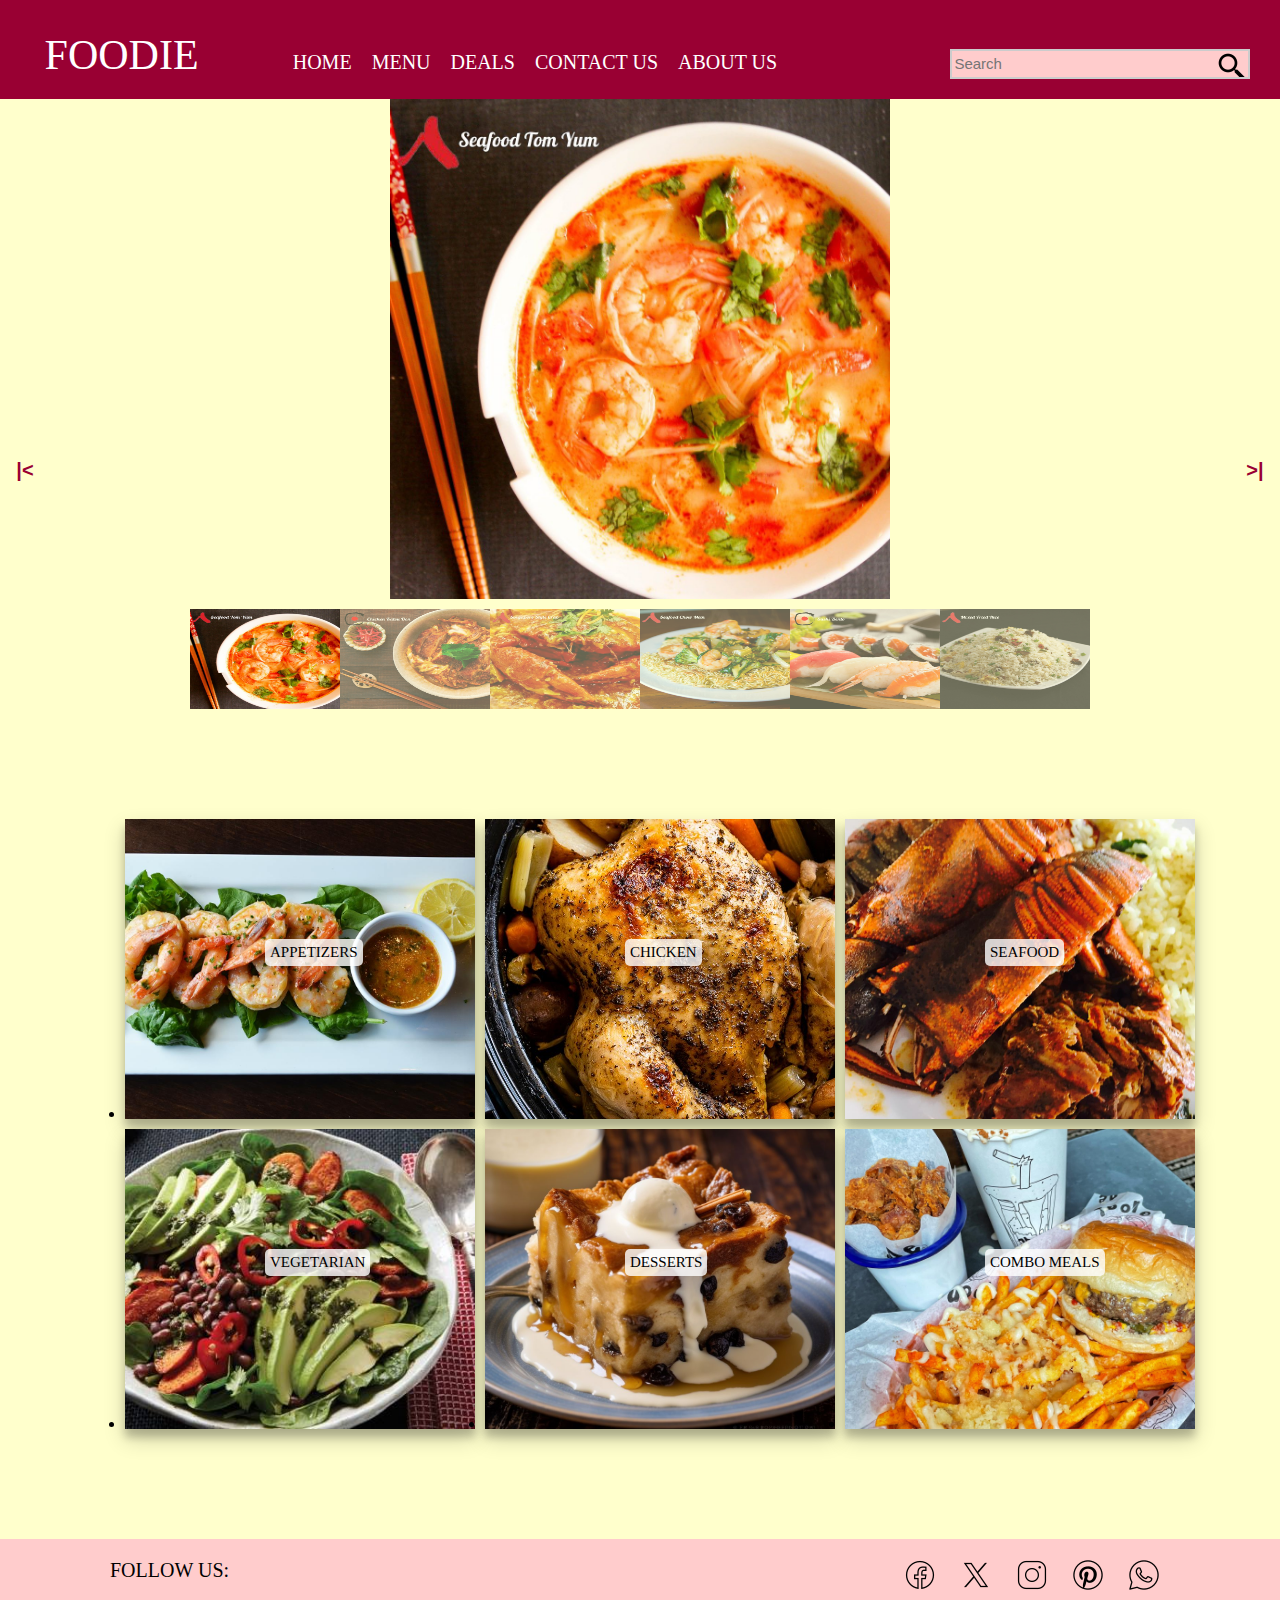
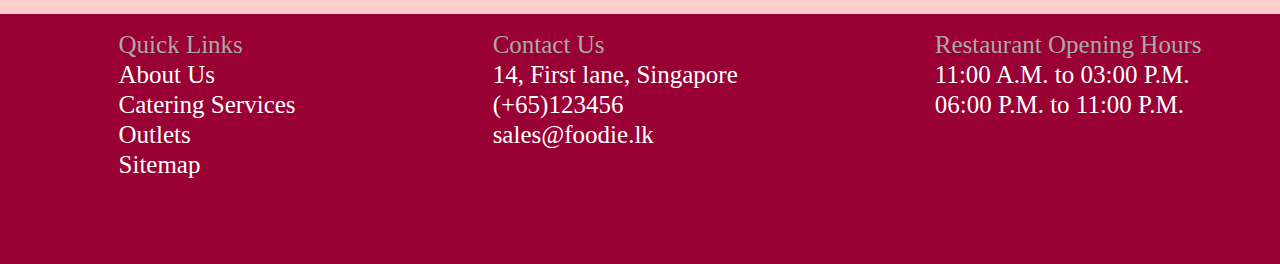
==== index.html @ ad13d13b "Rename ecom.html to index.html" ====
<!DOCTYPE html>
<html>
    <head>
        <title>foodie</title>
        <meta charset="UTF-8">
        <meta name="viewport" content="width=device-width, initial-scale=1.0">
        <link rel="stylesheet" href="ecom.css"/>   
        <link rel="icon" type="image/x-icon" href="images/icons8-tableware-96.png">
    </head>
    <body>
        <div class="topnav">
            <div class="pgname">
                foodie
            </div>            
            <div class="menu">
                <a href="#">HOME</a>
                <a  href="#" class="dropdown">MENU</a>
                <div class="dropdown-content">
                    <a href="#">APPETIZERS</a>
                    <a href="#">CHICKEN</a>
                    <a href="#">SEAFOOD</a>
                    <a href="#">VEGETARIAN</a>
                    <a href="#">COMBO MEALS</a>
                    <a href="#">DESSERTS</a>
                </div>
                <a href="#">DEALS</a>
                <a href="#">CONTACT US</a>
                <a href="#">ABOUT US</a>
            </div>
            <div onclick="showmenuR()">
                <div class="bar" ></div>
                <div class="bar" ></div>
                <div class="bar" ></div>
            </div>
            <div class="search">
                <form action="action" >
                    <input type="search" id="search" name="search" placeholder="Search">
                </form>
            </div>
        </div>

        <div id="menuR" class="menuR">
            <a href="#">HOME</a>
            <a  href="#" class="dropdown">MENU</a>
            <div class="dropdown-content">
                <a href="#">APPETIZERS</a>
                <a href="#">CHICKEN</a>
                <a href="#">SEAFOOD</a>
                <a href="#">VEGETARIAN</a>
                <a href="#">COMBO MEALS</a>
                <a href="#">DESSERTS</a>
            </div>
            <a href="#">DEALS</a>
            <a href="#">CONTACT US</a>
            <a href="#">ABOUT US</a>
        </div>

        <div class="slideshow">
            <div class="slide">
                <img   src="images/image1.jpg" alt="img1"/>
            </div>
            <div class="slide">
                <img  src="images/image2.jpg" alt="img2"/>
            </div>
            <div class="slide">
                <img   src="images/image3.jpg" alt="img3"/>
            </div>
            <div class="slide">
                <img   src="images/image4.jpg" alt="img4"/>
            </div>
            <div class="slide">
                <img   src="images/image5.jpg" alt="img5"/>
            </div>
            <div class="slide">
                <img   src="images/image6.jpg" alt="img6"/>
            </div>

            <button class="rightarr" type="button" onclick="plusSlides(1)">&gt;|</button>
            <button class="leftarr" type="button" onclick="plusSlides(-1)">|&lt;</button>

            <div class="row">
                <img  class="dot" src="images/image1.jpg" onclick="currentSlide(1)" alt="img1"/>
                <img  class="dot" src="images/image2.jpg" onclick="currentSlide(2)" alt="img2"/>
                <img  class="dot" src="images/image3.jpg" onclick="currentSlide(3)" alt="img3"/>
                <img  class="dot" src="images/image4.jpg" onclick="currentSlide(4)" alt="img4"/>
                <img  class="dot" src="images/image5.jpg" onclick="currentSlide(5)" alt="img5"/>
                <img  class="dot" src="images/image6.jpg" onclick="currentSlide(6)" alt="img6"/>
            </div>
        </div>

        <div>
            <ul class="imgGallery">
                <li>
                    <img src="images/item1.jpg" alt="item1"/>
                    <div class="itemText">APPETIZERS</div>                 
                </li>            
                <li>
                    <img src="images/item2.jpg" alt="item2"/>
                    <div class="itemText">CHICKEN</div>                
                </li>            
                <li>
                    <img src="images/item3.jpg" alt="item3"/>
                    <div class="itemText">SEAFOOD</div>                 
                </li>            
                <li>
                    <img src="images/item4.jpg" alt="item4"/>
                    <div class="itemText">VEGETARIAN</div>                
                </li>                           
                <li>
                    <img src="images/item5.jpg" alt="item5"/>
                    <div class="itemText">DESSERTS</div>               
                </li>
                <li>
                    <img src="images/item6.jpg" alt="item6"/>
                    <div class="itemText">COMBO MEALS</div>               
                </li>
            </ul>         
        </div>

        <div class="footer">
            <div class="socialMedia">
                <div class="sname">FOLLOW US:</div>
                <div class="sicon">
                    <a href="#"><img src="images/icons8-facebook-32.png" alt="facebook"/></a>
                    <a href="#"><img src="images/icons8-twitterx-32.png" alt="twitter"/></a>
                    <a href="#"><img src="images/icons8-instagram-32.png" alt="instagram"/></a>
                    <a href="#"><img src="images/icons8-pinterest-32.png" alt="pinterest"/></a>
                    <a href="#"><img src="images/icons8-whatsapp-32.png" alt="whatsapp"/></a>
                </div>
            </div>
            <div class="fbody">
                <div class="fmenu">
                    <ul>
                        <li class="fheading">Quick Links</li>
                        <li><a href="#">About Us</a></li>                    
                        <li><a href="#">Catering Services</a></li>
                        <li><a href="#">Outlets</a></li>
                        <li><a href="#">Sitemap</a></li>                    
                    </ul>
                </div>
                <div class="fmenu">
                    <ul>
                        <li class="fheading">Contact Us</li>
                        <li>14, First lane, Singapore</li>                    
                        <li>(+65)123456</li>
                        <li>sales@foodie.lk</li>                    
                    </ul>
                </div>
                <div class="fmenu">
                    <ul>
                        <li class="fheading">Restaurant Opening Hours</li>
                        <li>11:00 A.M. to 03:00 P.M.</li>                    
                        <li>06:00 P.M. to 11:00 P.M.</li>       
                    </ul>
                </div>
            </div> 
        </div>
        <div class ="footerRes">
            <div class="fbodyRes">
                <div class="fmenuR">
                    <ul>
                        <li class="fheading">Follow Us:</li>
                        <li><a href="#"><img src="images/icons8-facebook-32.png" alt="facebook"/>Facebook</a></li>                    
                        <li><a href="#"><img src="images/icons8-twitterx-32.png" alt="twitter"/>Twitter</a></li>
                        <li><a href="#"><img src="images/icons8-instagram-32.png" alt="instagram"/>Instagram</a></li>
                        <li><a href="#"><img src="images/icons8-pinterest-32.png" alt="pinterest"/>Pinterest</a></li> 
                        <li><a href="#"><img src="images/icons8-whatsapp-32.png" alt="whatsapp"/>Whatsapp</a></li>
                    </ul>
                </div>
                <div class="fmenuR">
                    <ul>
                        <li class="fheading">Quick Links</li>
                        <li><a href="#">About Us</a></li>                    
                        <li><a href="#">Catering Services</a></li>
                        <li><a href="#">Outlets</a></li>
                        <li><a href="#">Sitemap</a></li>                    
                    </ul>
                </div>
                <div class="fmenuR">
                    <ul>
                        <li class="fheading">Contact Us</li>
                        <li>14, First lane, Singapore</li>                    
                        <li>(+65)123456</li>
                        <li>sales@foodie.lk</li>                    
                    </ul>
                </div>
                <div class="fmenuR">
                    <ul>
                        <li class="fheading">Restaurant Opening Hours</li>
                        <li>11:00 A.M. to 03:00 P.M.</li>                    
                        <li>06:00 P.M. to 11:00 P.M.</li>       
                    </ul>
                </div>
            </div>
        </div>

        <script src="ecom.js"></script>  
    </body>
</html>
---- ecom.css ----
* {
    box-sizing: border-box;
}
body {
    font-family: Copperplate,fantasy;
    margin:0;
    padding: 0;
    background-color: #ffffcc;
}
/*header*/
div.topnav {
    width:100%;
    display: flex;
    flex-direction: row;
    justify-content: space-around;
    align-items: baseline;
    overflow: hidden;
    background-color: #990033;
}
div.pgname {
    color:white;
    font-size: 60px;
    padding: 15px;
    font-variant:  small-caps;
}
div.menu {
    padding: 10px;
    display: flex;
    flex-direction: row;
}
.menu a {
    font-size: 20px;
    text-decoration: none;
    color: white;
    text-align: center;
    margin: 10px;
    display: block;
}
.menu a:hover {
    color:#ffcccc;
}
.menu .dropdown-content {
    display: none;
    position: absolute;
    margin: 35px;
    background-color: #990033;
    box-shadow: 0px 8px 16px 0px rgba(0,0,0,0.2);
    z-index: 1;
    padding: 3px;
}

@media screen and (max-width:600px){
    .menu a{
        display: none;
    }
    div.bar{
        visibility: visible;
    }
}

.bar {
    visibility: hidden;
    width: 35px;
    height: 5px;
    background-color: white;
    margin: 6px 0;
}
.menuR {
    background-color: #990033;
    margin: 0;
    display: none;
}
.menuR a {
    font-size: 20px;
    text-decoration: none;
    color: white;
    text-align: center;
    display: block;
}
.menuR a:hover {
    color:#ffcccc;
}
.menuR .dropdown-content {
    display: none;
    margin: 0px;
    background-color: #cc0033;
    padding: 5px;
}
.search input[type=search] {/* type=text?*/
    height: 30px;
    width: 300px;
    border:2px solid #ccc;
    font-size: 15px;
    background-image: url('images/icons8-search-32.png');
    background-repeat: no-repeat;
    background-position: top right;
    background-color: #ffcccc;
}
/*slideshow*/
div.slideshow {
    display: flex;
    flex-direction: column;
    justify-content: center;
    width:100%;
    z-index: -1;
    margin-top: 0px;
}
.slide {
    display: none;
    z-index: -1;
    position: relative;
    height: 500px;
}
.slide img {
    height:100%;
    width:100%;
    object-fit: contain;
}
button.rightarr, button.leftarr {
    position: absolute;
    cursor: pointer;
    top:50%;
    right:5px;
    height:40px;
    width:40px;
    color: #990033;
    padding: 5px;
    background-color: rgba(0,0,0,0);
    font-size: 20px;
    text-align: center;
    font-weight: bold;
    border-style: hidden;
}
button.leftarr {
    left:5px;
}
button.rightarr:hover, button.leftarr:hover {
    color:#ffcccc;
}
.row {
    margin: 10px;
    display: flex;
    justify-content: center;
}
img.dot:hover, img#active{
    opacity: 1;
}
.dot {
    width:150px;
    height: 100px;
    object-fit: fill;
    opacity: 0.6;
    cursor: pointer;
    transition: opacity 0.6s ease;
}
/*image gallery*/
ul.imgGallery{
    display: flex;
    justify-content: center;
    flex-wrap: wrap;
    margin: 100px 0;
    gap: 10px;
}
ul.imgGallery::after{
    content: "";
    width: 350px;
}
ul.imgGallery li {
    width: 350px;
    height: 300px;
    position: relative;
}
ul.imgGallery li img {
    width:100%;
    height: 100%;
    object-fit: cover;
    box-shadow: 0 8px 8px 0 rgba(0, 0, 0, 0.2), 0 10px 20px 0 rgba(0, 0, 0, 0.19);
    transition: opacity 0.6s ease;
}
.itemText{
    position: absolute;
    top:40%;
    left:40%;
    border-radius: 5px;
    background-color:rgba(255,255,255,0.8);
    font-size: 15px;
    padding: 5px;
    transition: all 0.6s ease;
}
.itemText:hover{
    cursor: pointer;
    background-color: #ffcccc;
    color:red;

}
.imgGallery img:hover {
    opacity: 0.5;
}
/*footer*/
div.footer {
    display: flex;
    flex-direction: column;
    width:100%;
    background-color: #990033;
}
div.socialMedia {
    width:100%;
    height: 75px;
    background-color: #ffcccc;
    margin: 0;
    padding: 10px;
}
div.sname {
    color:black;
    font-size: 20px;
    float: left;
    margin: 0 100px;
    padding: 10px 0;
}
.sicon {
    float: right;
    margin: 0 100px;
}
.sicon img {
    margin: 10px;
}
.sicon img:hover {
    transform: scale(2,2);
}
div.fbody{
    width:100%;
    height: 250px;
    margin: 0;
    clear:both;
    display: flex;
    justify-content: space-around;
    align-content: baseline;
}
.fmenu li{
    list-style-type: none;
    font-size: 25px;
    color: white;
    line-height: 30px;
    text-align: left;
}
.fmenu a {
    text-decoration: none;
    color: white;
    text-align: left;
    display: block;
}
.fmenu a:hover {
    color:#ffcccc;
}
li.fheading {
    color: darkgray;
}
div.footerRes {
    display: none;
}
div.fbodyRes {
    display: flex;
    flex-direction: column;
    width:100%;
    background-color: #990033;
    gap:0;
}
.fmenuR li {
    list-style-type: none;
    font-size: 20px;
    color: white;
    text-align: center;
    line-height: 25px;
}
.fmenuR a {
    text-decoration: none;
    color: white;
    text-align: center;
    display: block;
}
.fmenuR img {
    vertical-align: top;
}
.fmenuR a:hover {
    color:#ffcccc;
}
li.fheading {
    color: darkgray;
}
@media screen and (max-width:600px){
    div.footer {
        display: none;
    }
    div.footerRes {
        display: block;
    }
}
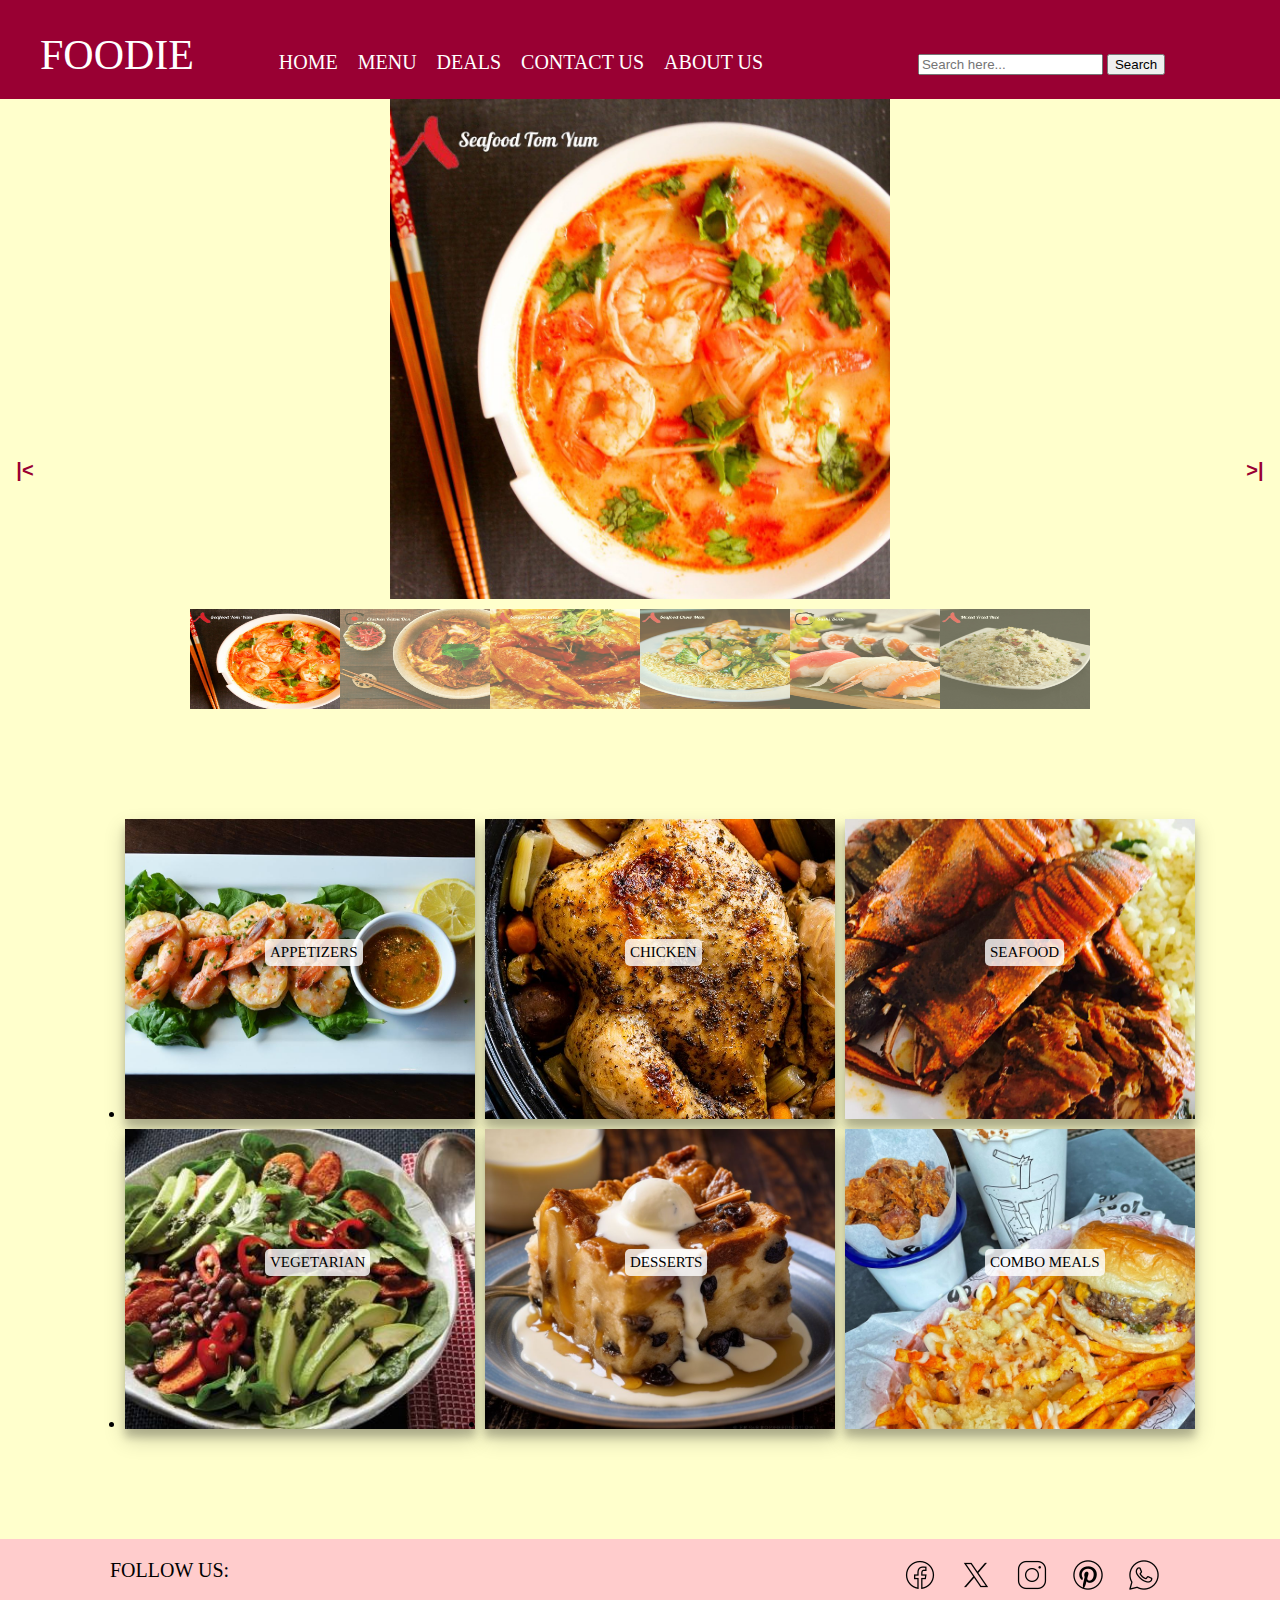
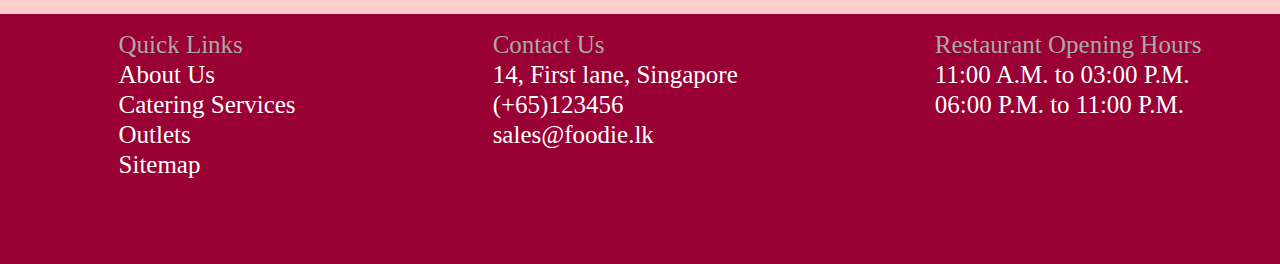
==== commit d3d58420: "Update index.html" ====
--- a/index.html
+++ b/index.html
@@ -33,11 +33,15 @@
                 <div class="bar" ></div>
             </div>
             <div class="search">
-                <form action="action" >
-                    <input type="search" id="search" name="search" placeholder="Search">
+                <form id="searchForm" onsubmit="handleSearch(event)">
+                <input type="text" id="searchInput" placeholder="Search here..." />
+                <button type="submit">Search</button>
                 </form>
             </div>
-        </div>
+
+            <div id="searchResults" style="margin: 20px; font-size: 18px; color: #333;">
+            </div>
+      </div>
 
         <div id="menuR" class="menuR">
             <a href="#">HOME</a>
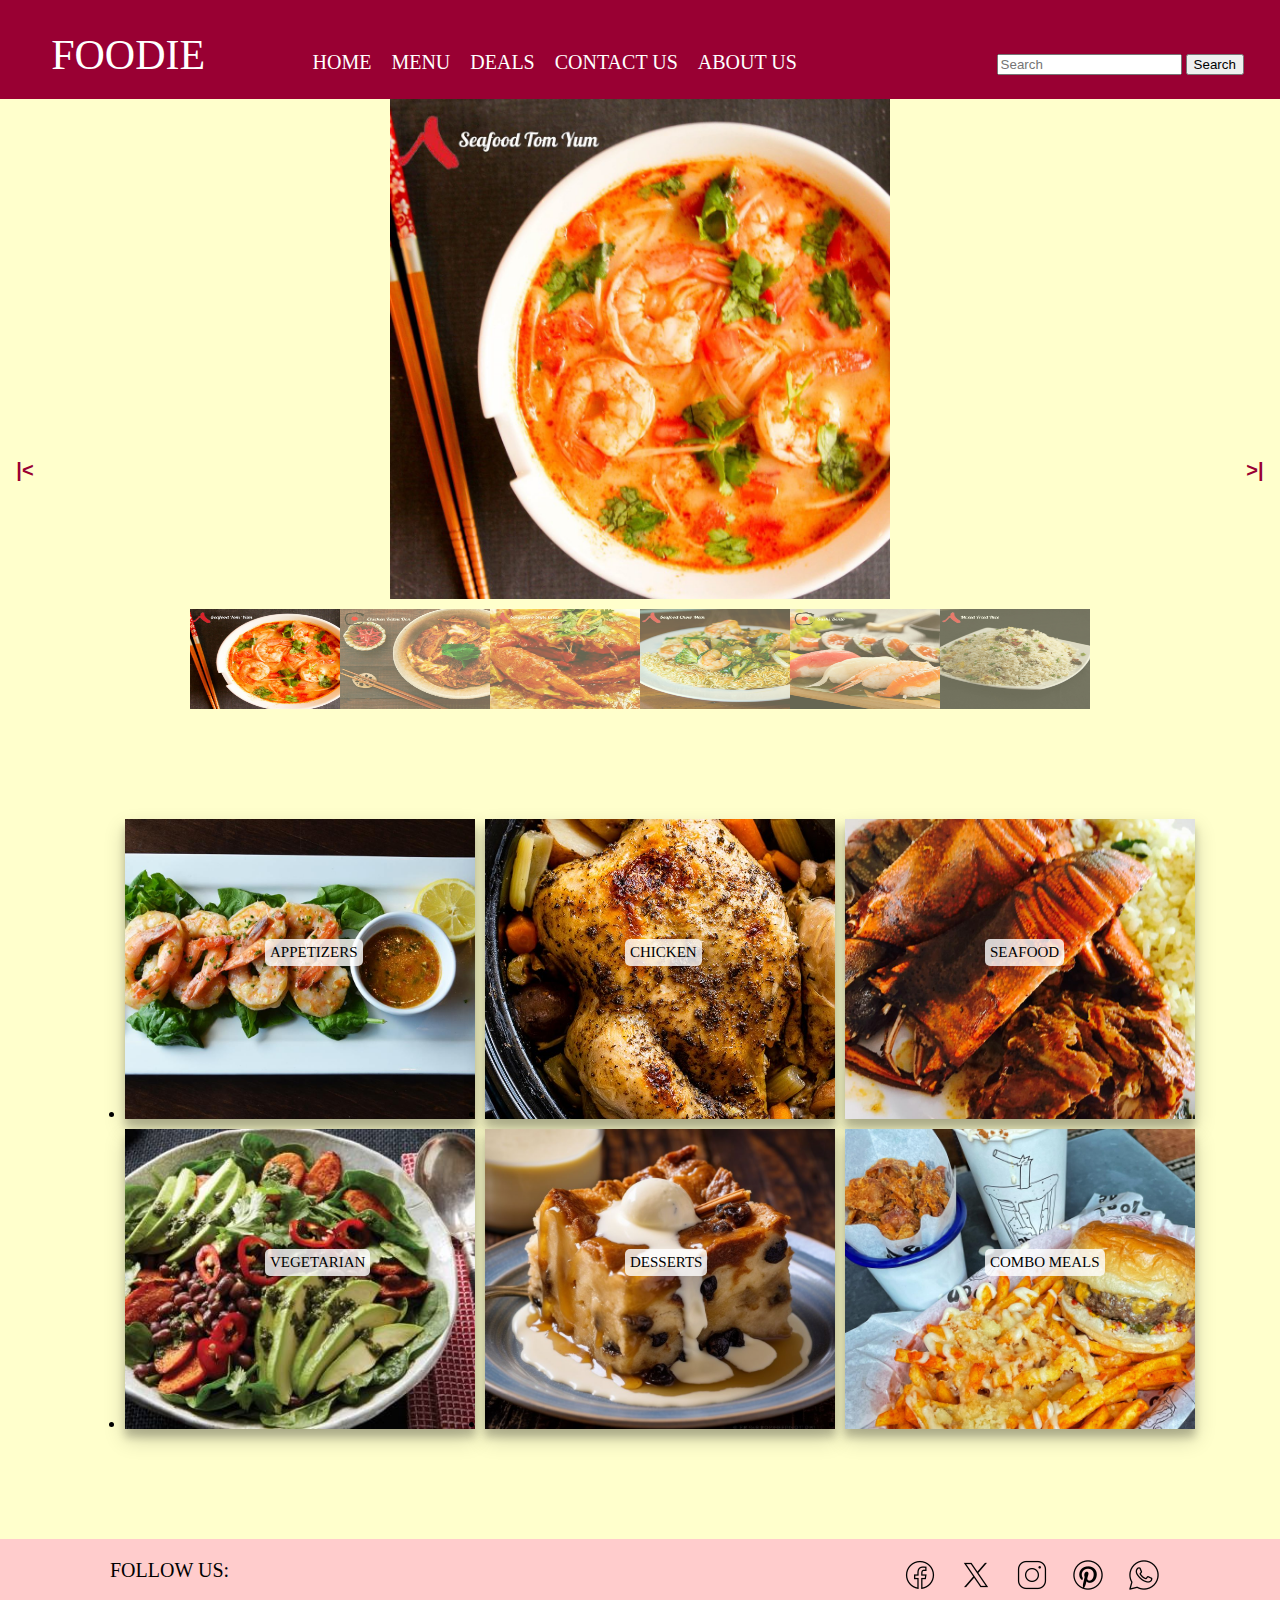
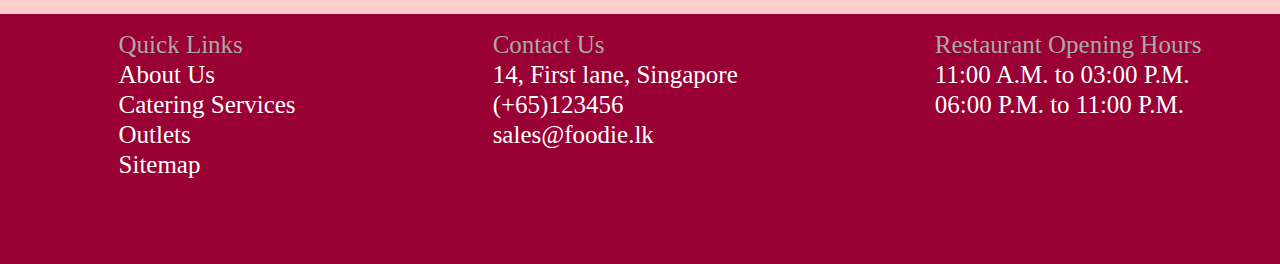
==== commit 3dbf78ed: "Update index.html" ====
--- a/index.html
+++ b/index.html
@@ -33,13 +33,10 @@
                 <div class="bar" ></div>
             </div>
             <div class="search">
-                <form id="searchForm" onsubmit="handleSearch(event)">
-                <input type="text" id="searchInput" placeholder="Search here..." />
-                <button type="submit">Search</button>
-                </form>
-            </div>
-
-            <div id="searchResults" style="margin: 20px; font-size: 18px; color: #333;">
+                <form action="search.php" method="get">
+    <input type="text" id="search" name="search" placeholder="Search">
+    <button type="submit">Search</button>
+</form>
             </div>
       </div>
 
